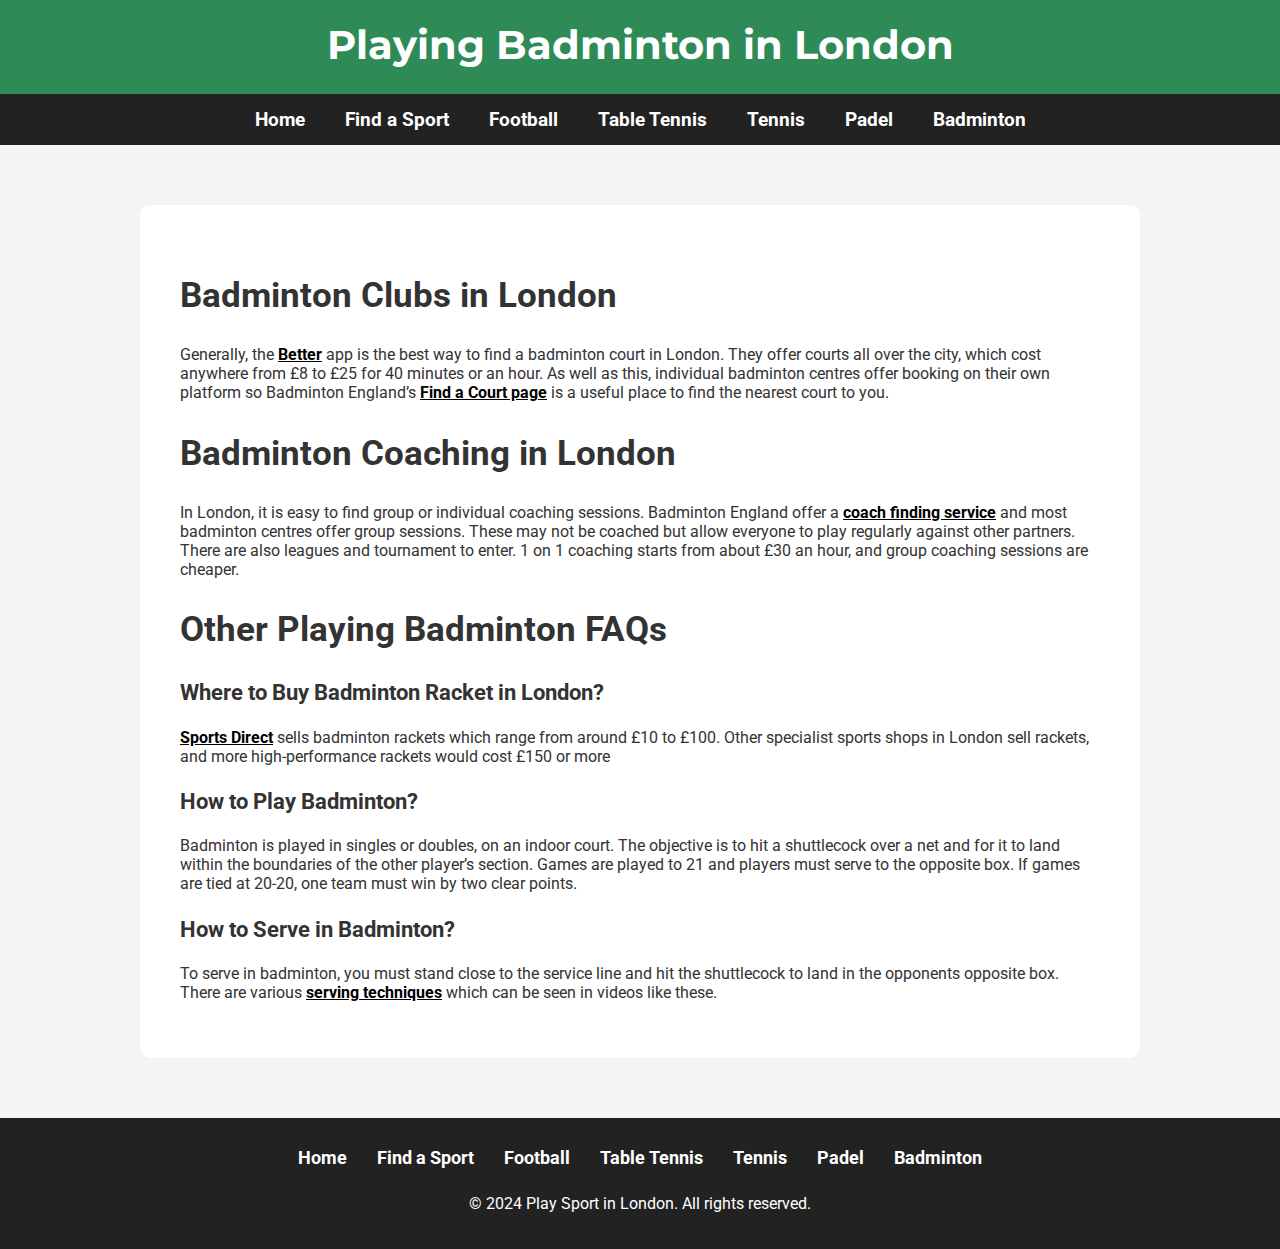
==== badminton.html @ 72b6dfaa "Add files via upload" ====
<!DOCTYPE html>
<html lang="en">
<head>
    <meta charset="UTF-8">
    <meta name="viewport" content="width=device-width, initial-scale=1.0">
    <meta name="description" content="The ultimate guide to playing badminton in London. Find information on venues, clubs, FAQs, and more.">
    <title>Playing Badminton in London - The Ultimate Guide</title>
    <link href="https://fonts.googleapis.com/css2?family=Montserrat:wght@400;700&family=Roboto:wght@300;400&display=swap" rel="stylesheet">
    <link rel="stylesheet" href="styles.css">
</head>
<body>
    <header>
        <h1>Playing Badminton in London</h1>
        <nav>
            <a href="index.html">Home</a>
            <a href="find-sport.html">Find a Sport</a>
            <a href="football.html">Football</a>
            <a href="table-tennis.html">Table Tennis</a>
            <a href="tennis.html">Tennis</a>
            <a href="padel.html">Padel</a>
            <a href="badminton.html">Badminton</a>
        </nav>
    </header>
    <main>
        <section class="content-panel">
            <h2> Badminton Clubs in London</h2> 
<p> Generally, the <a href=https://www.better.org.uk>Better</a> app is the best way to find a badminton court in London. They offer courts all over the city, which cost anywhere from £8 to £25 for 40 minutes or an hour. As well as this, individual badminton centres offer booking on their own platform so Badminton England’s <a href=https://www.badmintonengland.co.uk/on-court/find-a-court>Find a Court page</a> is a useful place to find the nearest court to you. </p>


<h2> Badminton Coaching in London</h2>
<p> In London, it is easy to find group or individual coaching sessions. Badminton England offer a <a href=https://www.badmintonengland.co.uk/on-court/find-a-coach/>coach finding service</a> and most badminton centres offer group sessions. These may not be coached but allow everyone to play regularly against other partners. There are also leagues and tournament to enter. 1 on 1 coaching starts from about £30 an hour, and group coaching sessions are cheaper. </p>


<h2> Other Playing Badminton FAQs</h2>
<h3> Where to Buy Badminton Racket in London? </h3>
<p> <a href=https://www.sportsdirect.com>Sports Direct</a> sells badminton rackets which range from around £10 to £100. Other specialist sports shops in London sell rackets,  and more high-performance rackets would cost £150 or more</p>

<h3> How to Play Badminton? </h3>
<p> Badminton is played in singles or doubles, on an indoor court. The objective is to hit a shuttlecock over a net and for it to land within the boundaries of the other player’s section. Games are played to 21 and players must serve to the opposite box. If games are tied at 20-20, one team must win by two clear points. </p>

<h3> How to Serve in Badminton? </h3>
<p> To serve in badminton, you must stand close to the service line and hit the shuttlecock to land in the opponents opposite box. There are various <a href=https://youtu.be/J-YAqfLpzsQ?si=HDLxq080Ta_sZrau>serving techniques</a> which can be seen in videos like these. </p>

        </section>
    </main>
    <footer>
        <nav>
            <a href="index.html">Home</a>
            <a href="find-sport.html">Find a Sport</a>
            <a href="football.html">Football</a>
            <a href="table-tennis.html">Table Tennis</a>
            <a href="tennis.html">Tennis</a>
            <a href="padel.html">Padel</a>
            <a href="badminton.html">Badminton</a>
        </nav>
        <p>&copy; 2024 Play Sport in London. All rights reserved.</p>
    </footer>
</body>
</html>
---- styles.css ----
/* Global Styles */
body {
    font-family: 'Roboto', sans-serif;
    margin: 0;
    padding: 0;
    background-color: #f4f4f4;
    color: #333;
}

header {
    background-color: #2E8B57;
    color: white;
    padding: 20px 0 0px 0px;
    text-align: center;
}

header h1 {
    font-family: 'Montserrat', sans-serif;
    font-size: 3em; /* Larger text */
    margin: 0 0 25px 0 ;
}

nav {
    display: flex;
    justify-content: center;
    background-color: #222;
}

nav a {
    color: white;
    padding: 14px 20px;
    text-decoration: none;
    text-align: center;
    font-size: 1.2em; /* Larger text */
    transition: background-color 0.3s ease, transform 0.3s ease;
}

a {
    color: black;
    font-weight: bold;
    transition: color 0.3s ease;
}

a:hover {
    color: #00008B; /* Change this color to your preference */
}

nav a:hover {
    background-color: #575757;
    transform: scale(1.05);
}

/* Main Content */
main {
    padding: 40px 20px;
    max-width: 1000px;
    margin: auto;
}

.hero {
    text-align: center;
    background-color: #e0e0e0;
    padding: 60px 20px; /* Larger padding */
    border-radius: 10px;
}

.hero h2 {
    font-family: 'Montserrat', sans-serif;
    font-size: 2.5em; /* Larger text */
    margin-bottom: 20px;
}

.hero button {
    font-family: 'Montserrat', sans-serif;
    font-size: 1.5em; /* Larger text */
    padding: 20px 40px; /* Larger button */
    color: white;
    background-color: #2E8B57;
    border: none;
    border-radius: 5px;
    cursor: pointer;
    transition: background-color 0.3s ease, transform 0.3s ease;
    box-shadow: 0 4px 6px rgba(0, 0, 0, 0.1); /* Adding box shadow */
}

.hero button:hover {
    background-color: #3c9c68;
    transform: scale(1.05);
}

.intro, .popular-sports, .free-sports, .faq, .find-sport, .content-panel {
    background-color: white;
    padding: 40px;
    margin: 20px 0;
    border-radius: 10px;
}

.intro h2, .popular-sports h2, .free-sports h2, .faq h2, .find-sport h1 {
    font-family: 'Montserrat', sans-serif;
    font-size: 2.2em;
    margin-bottom: 20px;
}

.intro p, .popular-sports p, .free-sports p, .faq p {
    font-size: 1.2em;
    line-height: 1.6;
}

.faq h3 {
    font-size: 1.8em;
    margin-top: 20px;
}

.sport-buttons {
    display: flex;
    flex-wrap: wrap;
    justify-content: center;
    gap: 20px; /* Gap between buttons */
}

.sport-buttons button {
    font-family: 'Montserrat', sans-serif;
    font-size: 1.5em; /* Larger text */
    padding: 20px 40px; /* Larger button */
    color: white;
    background-color: #2E8B57;
    border: none;
    border-radius: 5px;
    cursor: pointer;
    transition: background-color 0.3s ease, transform 0.3s ease;
    box-shadow: 0 4px 6px rgba(0, 0, 0, 0.1); /* Adding box shadow */
}

.sport-buttons button:hover {
    background-color: #3c9c68;
    transform: scale(1.05);
}

/* Footer */
footer {
    background-color: #222;
    color: white;
    text-align: center;
    padding: 20px 0;
    position: relative;
    width: 100%;
    bottom: 0;
}

footer nav {
    display: flex;
    justify-content: center;
    margin-bottom: 10px;
}

footer nav a {
    color: white;
    padding: 10px 15px;
    text-decoration: none;
    text-align: center;
    font-size: 1.1em; /* Larger text */
}

footer p {
    font-size: 1em;
}

/* Responsive Design */
@media (max-width: 768px) {
    nav, footer nav {
        flex-direction: column;
    }

    main {
        padding: 20px;
    }

    header h1 {
        font-size: 2.5em;
    }

    .hero h2 {
        font-size: 2em;
    }

    .hero button {
        padding: 15px 30px; /* Adjusted padding for smaller screens */
        font-size: 1.2em; /* Adjusted font size for smaller screens */
    }

    .intro h2, .popular-sports h2, .free-sports h2, .faq h2, .find-sport h1 {
        font-size: 2em; /* Adjusted font size for smaller screens */
    }

    .intro p, .popular-sports p, .free-sports p, .faq p {
        font-size: 1em; /* Adjusted font size for smaller screens */
    }

    .sport-buttons button {
        padding: 15px 30px; /* Adjusted padding for smaller screens */
        font-size: 1.2em; /* Adjusted font size for smaller screens */
    }
}

header h1 {
    font-size: 2.5em;
}

.content-panel h2 {
    font-size: 2.2em;
}

.content-panel h3 {
    font-size: 1.4em;
}

.content-panel p {
    font-size: 1em;
}
}
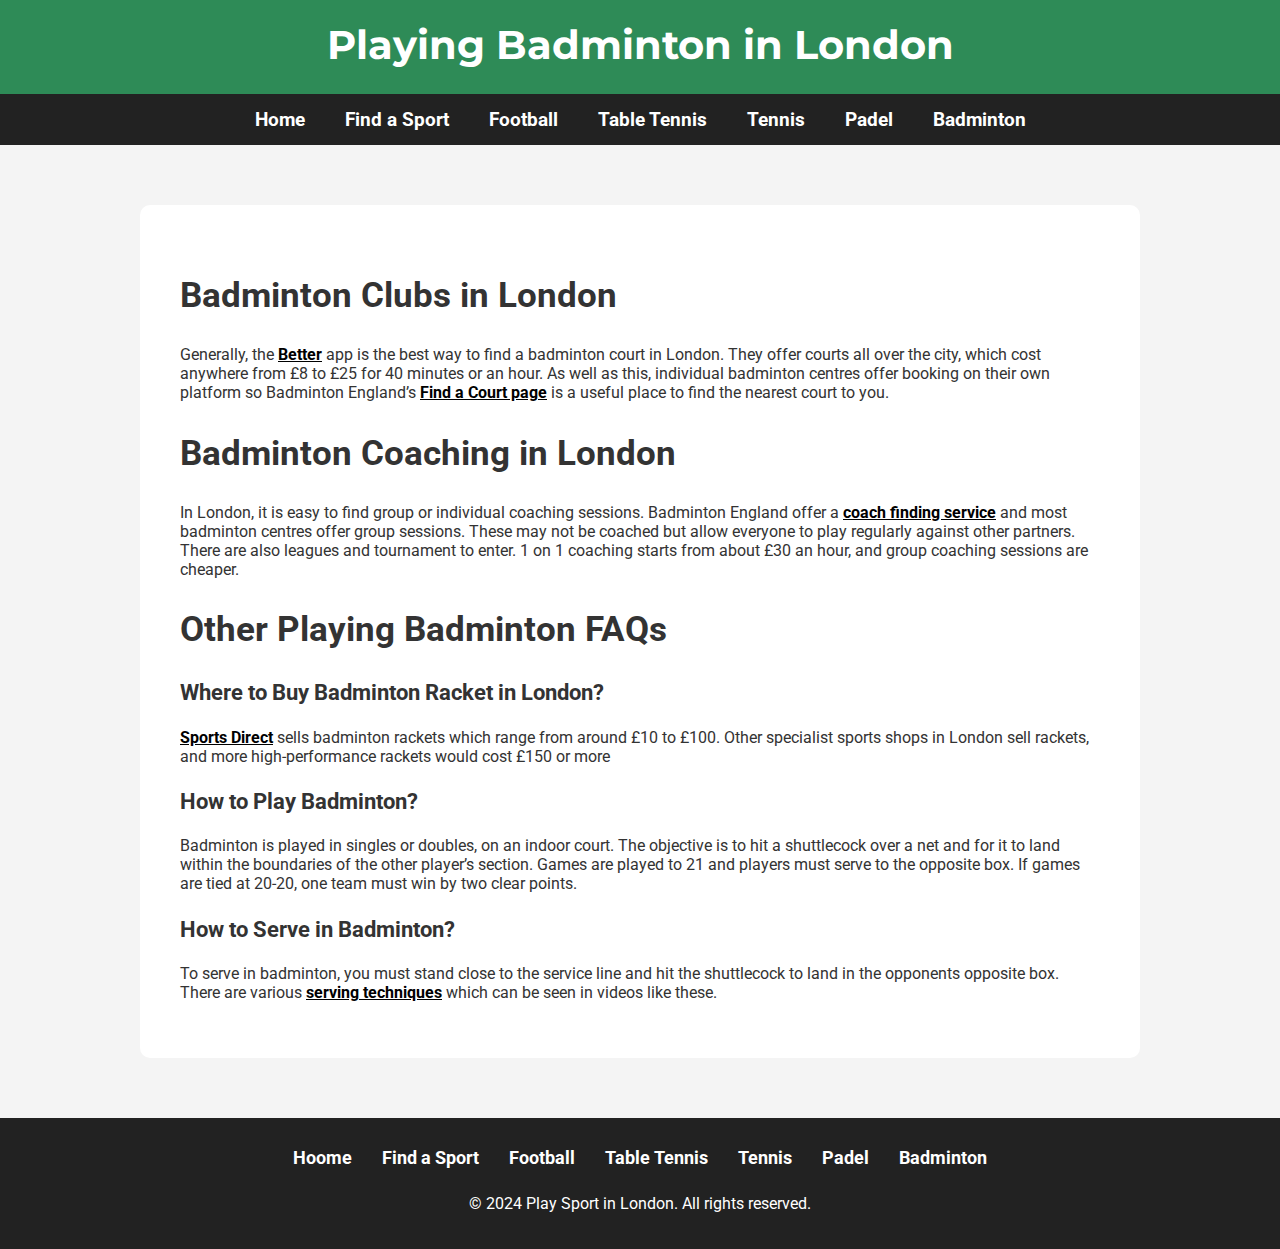
==== commit 0a695408: "Update badminton.html" ====
--- a/badminton.html
+++ b/badminton.html
@@ -7,12 +7,22 @@
     <title>Playing Badminton in London - The Ultimate Guide</title>
     <link href="https://fonts.googleapis.com/css2?family=Montserrat:wght@400;700&family=Roboto:wght@300;400&display=swap" rel="stylesheet">
     <link rel="stylesheet" href="styles.css">
+    <link rel="icon" type="image/x-icon" href="imagesprofile.jpg.png">
+       <script type="application/ld+json">
+    {
+    "@context": "https://schema.org",
+    "@type": "Organization",
+    "url": "https://www.playsportinlondon.com",
+    "logo": "https://www.playsportinlondon.com/imagesprofile.jpg.png",
+    "name": "Play Sport in London"
+   }
+     </script>
 </head>
 <body>
     <header>
         <h1>Playing Badminton in London</h1>
         <nav>
-            <a href="index.html">Home</a>
+            <a href="/">Home</a>
             <a href="find-sport.html">Find a Sport</a>
             <a href="football.html">Football</a>
             <a href="table-tennis.html">Table Tennis</a>
@@ -45,7 +55,7 @@
     </main>
     <footer>
         <nav>
-            <a href="index.html">Home</a>
+            <a href="">Hoome</a>
             <a href="find-sport.html">Find a Sport</a>
             <a href="football.html">Football</a>
             <a href="table-tennis.html">Table Tennis</a>
--- a/styles.css
+++ b/styles.css
@@ -51,6 +51,22 @@
 }
 
 /* Main Content */
+
+/* styles.css */
+.profile-container {
+    text-align: center;
+    margin-top: 50px;
+}
+
+.profile-image {
+    width: 150px; /* Adjust the width as needed */
+    height: 150px; /* Adjust the height as needed */
+    border-radius: 50%; /* Makes the image circular */
+    object-fit: cover; /* Ensures the image covers the specified dimensions */
+    border: 2px solid #ccc; /* Optional: adds a border around the image */
+}
+
+
 main {
     padding: 40px 20px;
     max-width: 1000px;
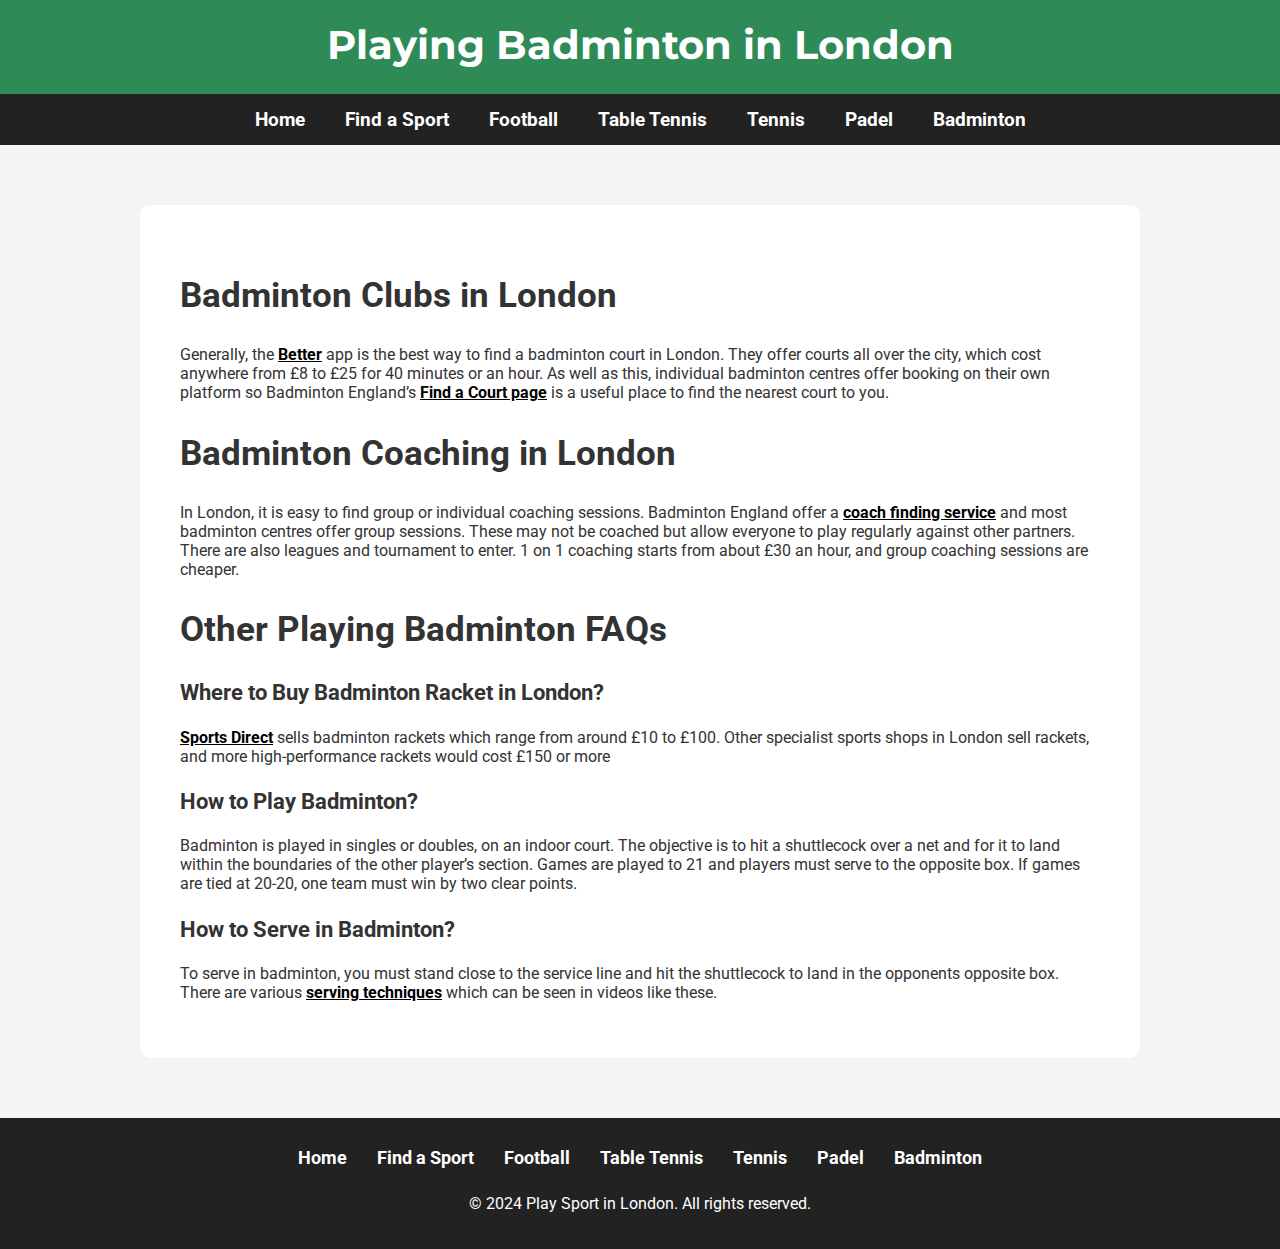
==== commit e3fe859e: "Update badminton.html" ====
--- a/badminton.html
+++ b/badminton.html
@@ -55,7 +55,7 @@
     </main>
     <footer>
         <nav>
-            <a href="">Hoome</a>
+            <a href="/">Home</a>
             <a href="find-sport.html">Find a Sport</a>
             <a href="football.html">Football</a>
             <a href="table-tennis.html">Table Tennis</a>
